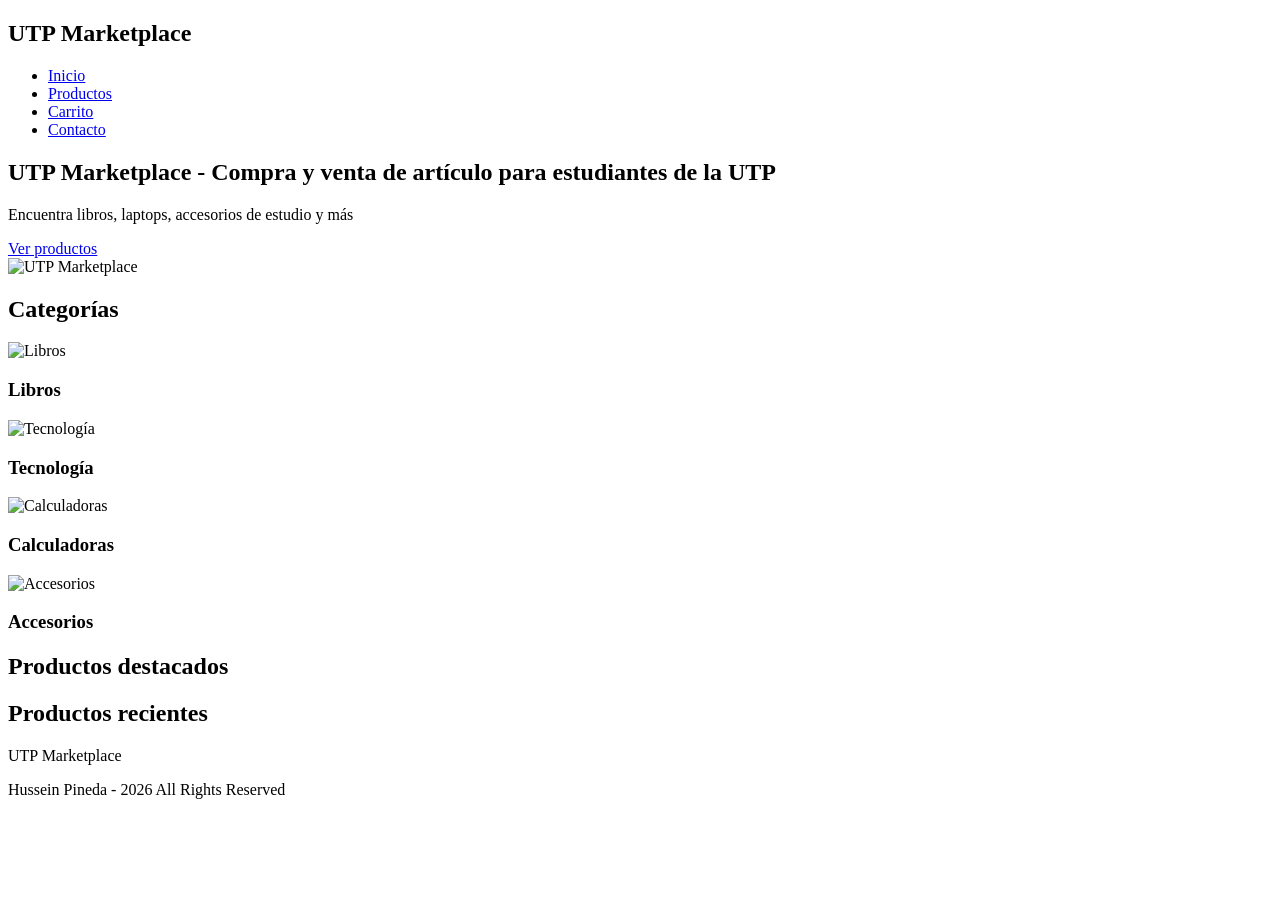
==== src/main/resources/templates/index.html @ 34e5fa72 "Nuevo ordenamiento de carpetas para backend" ====
<!DOCTYPE html>
<html lang="es">

<head>
    <meta charset="UTF-8">
    <meta name="viewport" content="width=device-width, initial-scale=1.0">

    <title>UTP Marketplace</title>
    <script src="https://cdn.tailwindcss.com"></script>

    <link rel="preconnect" href="https://fonts.googleapis.com">
    <link rel="preconnect" href="https://fonts.gstatic.com" crossorigin>
    <link href="https://fonts.googleapis.com/css2?family=Inter:wght@400;500;600;700;800&display=swap" rel="stylesheet">

    <link rel="stylesheet" href="css/main.css">
</head>

<body>

    <header>

        <nav class="navbar">

            <div class="logo">
                <h2>UTP Marketplace</h2>
            </div>

            <ul class="menu">
                <li><a class="active" href="index.html">Inicio</a></li>
                <li><a href="productos.html">Productos</a></li>
                <li><a href="carrito.html">Carrito</a></li>
                <li><a href="contacto.html">Contacto</a></li>
            </ul>

        </nav>

    </header>

    <main>

        <section class="hero">
            <div class="hero-texto">
                <h1>UTP Marketplace - Compra y venta de artículo para estudiantes de la UTP</h1>
                <p>
                    Encuentra libros, laptops, accesorios de estudio y más
                </p>
                <a href="productos.html" class="boton">
                    Ver productos
                </a>
            </div>

            <div class="hero-img">
                <img src="img/hero.jpg" alt="UTP Marketplace">
            </div>
        </section>

        <section class="categorias">
            <h2 class="text-3xl font-bold">Categorías</h2>
            <div class="categorias-grid">
                 <div class="categoria-card">
                    <img src="img/libros.jpg" alt="Libros">
                    <h3>Libros</h3>
                </div>

                <div class="categoria-card">
                    <img src="img/laptops.jpg" alt="Tecnología">
                    <h3>Tecnología</h3>
                </div>

                <div class="categoria-card">
                    <img src="img/calculadoras.jpg" alt="Calculadoras">
                    <h3>Calculadoras</h3>
                </div>

                <div class="categoria-card">
                    <img src="img/accesorios.jpg" alt="Accesorios">
                    <h3>Accesorios</h3>
                </div>
 
            </div>
        </section>

    <section class="productos-destacados">
        <h2 class="text-3xl font-bold">Productos destacados</h2>

        <div class="productos-grid" id="productos-destacados">
        </div>
    </section>

    <section class="productos-recientes">
        <h2 class="text-3xl font-bold">Productos recientes</h2>

        <div class="productos-grid" id="productos-recientes">
        </div>
    </section>

    </main>

    <footer class="footer">
        <p>
            UTP Marketplace
        </p>
        <p>
            Hussein Pineda - 2026 All Rights Reserved
        </p>
    </footer>

    <script src="js/productos.js"></script>
    <script src="js/inicio.js"></script>

</body>

</html>
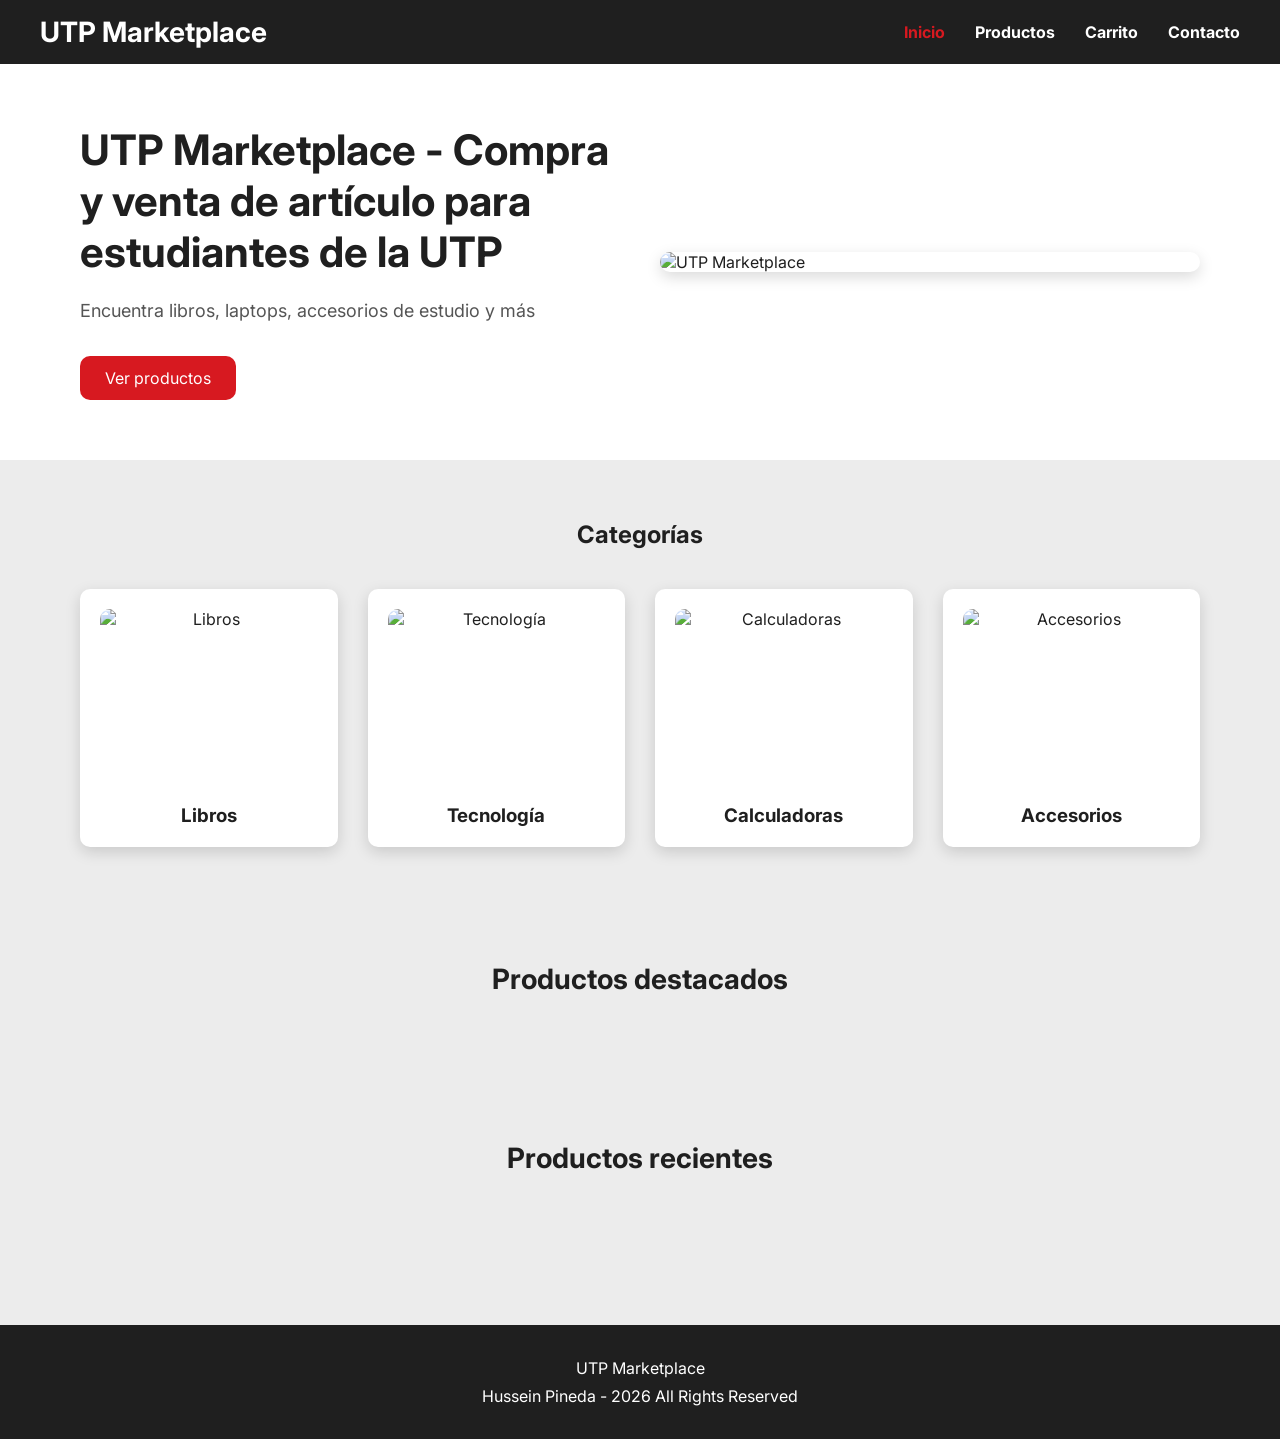
==== commit 3cbb776f: "Se termino la integracion a base de datos en todos los archivos, eliminado js con arreglo de product" ====
--- a/src/main/resources/templates/index.html
+++ b/src/main/resources/templates/index.html
@@ -12,7 +12,7 @@
     <link rel="preconnect" href="https://fonts.gstatic.com" crossorigin>
     <link href="https://fonts.googleapis.com/css2?family=Inter:wght@400;500;600;700;800&display=swap" rel="stylesheet">
 
-    <link rel="stylesheet" href="css/main.css">
+    <link rel="stylesheet" href="/css/main.css">
 </head>
 
 <body>
@@ -26,10 +26,10 @@
             </div>
 
             <ul class="menu">
-                <li><a class="active" href="index.html">Inicio</a></li>
-                <li><a href="productos.html">Productos</a></li>
-                <li><a href="carrito.html">Carrito</a></li>
-                <li><a href="contacto.html">Contacto</a></li>
+                <li><a class="active" href="/">Inicio</a></li>
+                <li><a href="/productos">Productos</a></li>
+                <li><a href="/carrito">Carrito</a></li>
+                <li><a href="/contacto">Contacto</a></li>
             </ul>
 
         </nav>
@@ -44,7 +44,7 @@
                 <p>
                     Encuentra libros, laptops, accesorios de estudio y más
                 </p>
-                <a href="productos.html" class="boton">
+                <a href="/productos" class="boton">
                     Ver productos
                 </a>
             </div>
@@ -105,8 +105,7 @@
         </p>
     </footer>
 
-    <script src="js/productos.js"></script>
-    <script src="js/inicio.js"></script>
+    <script src="/js/inicio.js"></script>
 
 </body>
 
--- a/css/main.css
+++ b/css/main.css
@@ -0,0 +1,800 @@
+* {
+  margin: 0;
+  padding: 0;
+  box-sizing: border-box;
+}
+
+html {
+  scroll-behavior: smooth;
+}
+
+body {
+  font-family: "Inter", Arial, Helvetica, sans-serif;
+  background-color: #ececec;
+  color: #1f1f1f;
+}
+
+a {
+  text-decoration: none;
+}
+
+ul {
+  list-style: none;
+}
+
+img {
+  display: block;
+  max-width: 100%;
+  height: auto;
+}
+
+main {
+  min-height: 100vh;
+  -webkit-animation: aparecer 0.6s ease;
+  animation: aparecer 0.6s ease;
+}
+
+@-webkit-keyframes aparecer {
+  from {
+    opacity: 0;
+    -webkit-transform: translateY(20px);
+    transform: translateY(20px);
+  }
+  to {
+    opacity: 1;
+    -webkit-transform: translateY(0);
+    transform: translateY(0);
+  }
+}
+@keyframes aparecer {
+  from {
+    opacity: 0;
+    transform: translateY(20px);
+  }
+  to {
+    opacity: 1;
+    transform: translateY(0);
+  }
+}
+@keyframes balanceo {
+  0% {
+    transform: rotate(0deg);
+  }
+  25% {
+    transform: rotate(-4deg);
+  }
+  50% {
+    transform: rotate(4deg);
+  }
+  75% {
+    transform: rotate(-4deg);
+  }
+  100% {
+    transform: rotate(0deg);
+  }
+}
+.boton {
+  background-color: #d71920;
+  color: #ffffff;
+  padding: 12px 25px;
+  border: none;
+  border-radius: 10px;
+  text-decoration: none;
+  cursor: pointer;
+  transition: 0.3s;
+  display: inline-block;
+  text-align: center;
+}
+.boton:hover {
+  background-color: #b31319;
+  -webkit-transform: rotate(-3deg) scale(1.05);
+  -moz-transform: rotate(-3deg) scale(1.05);
+  transform: rotate(-3deg) scale(1.05);
+}
+.boton:active {
+  -webkit-transform: scale(0.95);
+  -moz-transform: scale(0.95);
+  transform: scale(0.95);
+}
+
+.boton-pequeno {
+  background-color: #d71920;
+  color: #ffffff;
+  padding: 12px 25px;
+  border: none;
+  border-radius: 10px;
+  text-decoration: none;
+  cursor: pointer;
+  transition: 0.3s;
+  display: inline-block;
+  padding: 8px 18px;
+  font-size: 14px;
+  text-align: center;
+}
+.boton-pequeno:hover {
+  background-color: #b31319;
+  animation: balanceo 0.5s ease;
+}
+.boton-pequeno:active {
+  transform: scale(0.95);
+}
+
+header {
+  background-color: #1f1f1f;
+  box-shadow: 0 5px 15px rgba(0, 0, 0, 0.15);
+  padding: 15px 40px;
+}
+header .navbar {
+  display: flex;
+  justify-content: space-between;
+  align-items: center;
+}
+header .logo h2 {
+  color: #ffffff;
+  font-size: 28px;
+  cursor: pointer;
+  transition: 0.3s;
+}
+header .logo h2:hover {
+  color: #d71920;
+  transform: scale(1.05);
+}
+header .menu {
+  display: flex;
+  gap: 30px;
+  align-items: center;
+}
+header .menu a {
+  color: #ffffff;
+  font-weight: bold;
+  transition: 0.3s;
+}
+header .menu a:hover {
+  color: #d71920;
+}
+header .menu .active {
+  color: #d71920;
+}
+
+.hero {
+  display: grid;
+  grid-template-columns: 1fr 1fr;
+  align-items: center;
+  gap: 40px;
+  padding: 60px 80px;
+  background: #ffffff;
+  animation: aparecer 0.8s ease;
+}
+
+.hero-texto h1 {
+  font-size: 42px;
+  margin-bottom: 20px;
+  color: #1f1f1f;
+}
+.hero-texto p {
+  color: #555;
+  font-size: 18px;
+  line-height: 1.6;
+  margin-bottom: 30px;
+}
+
+.hero-img img {
+  width: 100%;
+  border-radius: 10px;
+  box-shadow: 0 5px 15px rgba(0, 0, 0, 0.15);
+}
+
+.categorias {
+  padding: 60px 80px;
+}
+.categorias h2 {
+  text-align: center;
+  margin-bottom: 40px;
+  color: #1f1f1f;
+}
+
+.categorias-grid {
+  display: grid;
+  grid-template-columns: repeat(4, 1fr);
+  gap: 30px;
+}
+
+.categoria-card {
+  background: #ffffff;
+  border-radius: 10px;
+  padding: 20px;
+  box-shadow: 0 5px 15px rgba(0, 0, 0, 0.15);
+  overflow: hidden;
+  text-align: center;
+  cursor: pointer;
+  transition: 0.3s;
+}
+.categoria-card img {
+  width: 100%;
+  height: 180px;
+  object-fit: cover;
+  border-radius: 10px;
+  margin-bottom: 15px;
+}
+.categoria-card h3 {
+  color: #1f1f1f;
+}
+.categoria-card:hover {
+  -webkit-transform: translateY(-6px);
+  -moz-transform: translateY(-6px);
+  transform: translateY(-6px);
+  box-shadow: 0 10px 25px rgba(0, 0, 0, 0.2);
+}
+
+.productos-destacados,
+.productos-recientes,
+.productos,
+.productos-relacionados {
+  padding: 55px 50px;
+  max-width: 1450px;
+  width: 95%;
+  margin: auto;
+}
+.productos-destacados h2,
+.productos-recientes h2,
+.productos h2,
+.productos-relacionados h2 {
+  text-align: center;
+  margin-bottom: 35px;
+  color: #1f1f1f;
+  font-size: 28px;
+}
+
+.productos-grid {
+  display: grid;
+  grid-template-columns: repeat(4, 1fr);
+  gap: 28px;
+}
+
+.producto-card {
+  background: #ffffff;
+  border-radius: 10px;
+  padding: 20px;
+  box-shadow: 0 5px 15px rgba(0, 0, 0, 0.15);
+  overflow: hidden;
+  padding: 24px;
+  text-align: center;
+  transition: 0.3s;
+  animation: aparecer 0.5s ease;
+}
+.producto-card img {
+  width: 100%;
+  height: 195px;
+  object-fit: cover;
+  border-radius: 10px;
+  margin-bottom: 15px;
+}
+.producto-card h3 {
+  margin-bottom: 10px;
+  color: #1f1f1f;
+  font-size: 20px;
+}
+.producto-card .categoria {
+  color: #d71920;
+  font-weight: bold;
+  margin-bottom: 8px;
+}
+.producto-card .vendedor {
+  color: #555;
+  margin-bottom: 8px;
+  font-size: 15px;
+}
+.producto-card .precio {
+  font-size: 22px;
+  font-weight: bold;
+  color: #d71920;
+  margin-bottom: 18px;
+}
+.producto-card:hover {
+  -webkit-transform: scale(1.03);
+  -moz-transform: scale(1.03);
+  transform: scale(1.03);
+  box-shadow: 0 10px 25px rgba(0, 0, 0, 0.2);
+}
+
+.productos-relacionados .productos-grid {
+  grid-template-columns: repeat(3, 1fr);
+  max-width: 1000px;
+  margin: auto;
+}
+.productos-relacionados .producto-card img {
+  height: 180px;
+}
+
+.catalogo {
+  padding: 50px 40px 25px;
+}
+.catalogo h1 {
+  text-align: center;
+  margin-bottom: 15px;
+  color: #1f1f1f;
+}
+.catalogo p {
+  text-align: center;
+  color: #555;
+  margin-bottom: 35px;
+}
+
+.busqueda {
+  display: flex;
+  justify-content: center;
+  gap: 20px;
+  margin: 0 auto 40px;
+  padding: 0 40px;
+  max-width: 1000px;
+}
+.busqueda input {
+  width: 350px;
+  padding: 12px;
+  border: 1px solid #cccccc;
+  border-radius: 10px;
+  transition: 0.3s;
+}
+.busqueda input:focus {
+  outline: none;
+  border-color: #d71920;
+}
+.busqueda select {
+  padding: 12px;
+  border: 1px solid #cccccc;
+  border-radius: 10px;
+  background-color: #ffffff;
+}
+
+.sin-productos {
+  grid-column: 1/-1;
+  text-align: center;
+  color: #555;
+  font-size: 18px;
+  padding: 40px;
+}
+
+.detalle-producto {
+  display: grid;
+  grid-template-columns: 1fr 1fr;
+  gap: 50px;
+  padding: 60px 80px;
+  max-width: 1250px;
+  margin: auto;
+  align-items: center;
+}
+
+.producto-imagen {
+  display: flex;
+  justify-content: center;
+  align-items: center;
+}
+.producto-imagen img {
+  width: 100%;
+  max-width: 550px;
+  height: 420px;
+  object-fit: contain;
+  border-radius: 10px;
+  box-shadow: 0 5px 15px rgba(0, 0, 0, 0.15);
+  background-color: #ffffff;
+  transition: 0.3s;
+}
+.producto-imagen img:hover {
+  transform: scale(1.03);
+}
+
+.producto-info {
+  display: flex;
+  flex-direction: column;
+  gap: 18px;
+}
+.producto-info h1 {
+  font-size: 36px;
+  color: #1f1f1f;
+}
+.producto-info .categoria {
+  color: #555;
+  font-weight: bold;
+}
+.producto-info .vendedor {
+  color: #555;
+}
+.producto-info .precio {
+  font-size: 32px;
+  color: #d71920;
+  font-weight: bold;
+}
+.producto-info .descripcion {
+  line-height: 1.6;
+  color: #555;
+}
+
+.carrito {
+  padding: 60px 50px;
+  max-width: 1300px;
+  margin: auto;
+}
+.carrito h1 {
+  text-align: center;
+  margin-bottom: 40px;
+  color: #1f1f1f;
+}
+
+.carrito-contenido {
+  display: grid;
+  grid-template-columns: 2fr 1fr;
+  gap: 40px;
+  align-items: start;
+}
+
+.lista-productos {
+  display: flex;
+  flex-direction: column;
+  gap: 20px;
+}
+
+.producto-carrito {
+  background: #ffffff;
+  border-radius: 10px;
+  padding: 20px;
+  box-shadow: 0 5px 15px rgba(0, 0, 0, 0.15);
+  overflow: hidden;
+  display: flex;
+  align-items: center;
+  gap: 20px;
+  transition: 0.3s;
+}
+.producto-carrito img {
+  width: 130px;
+  height: 120px;
+  object-fit: cover;
+  border-radius: 10px;
+}
+.producto-carrito h3 {
+  margin-bottom: 10px;
+}
+.producto-carrito .cantidad {
+  color: #555;
+  margin-bottom: 8px;
+}
+.producto-carrito .precio {
+  color: #d71920;
+  font-size: 21px;
+  font-weight: bold;
+}
+.producto-carrito:hover {
+  transform: translateX(5px);
+  box-shadow: 0 8px 20px rgba(0, 0, 0, 0.2);
+}
+
+.controles-cantidad {
+  display: flex;
+  align-items: center;
+  gap: 8px;
+  margin-top: 12px;
+}
+.controles-cantidad button {
+  padding: 7px 12px;
+  border: 1px solid #cccccc;
+  border-radius: 6px;
+  background-color: #ececec;
+  color: #1f1f1f;
+  font-weight: bold;
+  cursor: pointer;
+  transition: 0.3s;
+}
+.controles-cantidad button:hover {
+  background-color: #d8d8d8;
+  transform: scale(1.08);
+}
+.controles-cantidad .eliminar {
+  background-color: #d71920;
+  color: #ffffff;
+  border-color: #d71920;
+}
+.controles-cantidad .eliminar:hover {
+  background-color: #b31319;
+}
+
+.resumen-compra {
+  background: #ffffff;
+  border-radius: 10px;
+  padding: 20px;
+  box-shadow: 0 5px 15px rgba(0, 0, 0, 0.15);
+  overflow: hidden;
+  height: fit-content;
+  text-align: center;
+  position: sticky;
+  top: 30px;
+}
+.resumen-compra h2 {
+  margin-bottom: 25px;
+}
+.resumen-compra p {
+  margin-bottom: 15px;
+}
+.resumen-compra .precio {
+  color: #d71920;
+  font-size: 24px;
+  font-weight: bold;
+}
+.resumen-compra .boton {
+  display: block;
+  margin-top: 25px;
+  animation: pulso 1.8s infinite;
+}
+.resumen-compra .boton:hover {
+  background-color: #b31319;
+  animation-play-state: paused;
+  transform: scale(1.05);
+}
+
+.vaciar-carrito {
+  width: 100%;
+  margin-top: 12px;
+  padding: 10px;
+  background-color: transparent;
+  color: #555;
+  border: 1px solid #555;
+  border-radius: 10px;
+  cursor: pointer;
+  transition: 0.3s;
+}
+.vaciar-carrito:hover {
+  color: #d71920;
+  border-color: #d71920;
+}
+
+.contacto {
+  padding: 60px 80px;
+  max-width: 1200px;
+  margin: auto;
+}
+.contacto h1 {
+  text-align: center;
+  margin-bottom: 15px;
+  color: #1f1f1f;
+}
+.contacto > p {
+  text-align: center;
+  color: #555;
+  margin: 0 auto 40px;
+  max-width: 700px;
+  line-height: 1.5;
+}
+
+.contacto-contenido {
+  display: grid;
+  grid-template-columns: 1fr 1fr;
+  gap: 40px;
+}
+
+.informacion {
+  background: #ffffff;
+  border-radius: 10px;
+  padding: 20px;
+  box-shadow: 0 5px 15px rgba(0, 0, 0, 0.15);
+  overflow: hidden;
+}
+.informacion h2 {
+  margin-bottom: 25px;
+  color: #1f1f1f;
+}
+.informacion p {
+  text-align: left;
+  margin-bottom: 18px;
+  color: #555;
+}
+.informacion strong {
+  color: #1f1f1f;
+}
+
+.formulario {
+  background: #ffffff;
+  border-radius: 10px;
+  padding: 20px;
+  box-shadow: 0 5px 15px rgba(0, 0, 0, 0.15);
+  overflow: hidden;
+}
+.formulario h2 {
+  margin-bottom: 25px;
+  color: #1f1f1f;
+}
+.formulario form {
+  display: flex;
+  flex-direction: column;
+  gap: 10px;
+}
+.formulario label {
+  font-weight: bold;
+  margin-top: 5px;
+}
+.formulario input,
+.formulario textarea {
+  padding: 12px;
+  border: 1px solid #cccccc;
+  border-radius: 10px;
+  transition: 0.3s;
+  font-family: "Inter", Arial, Helvetica, sans-serif;
+}
+.formulario input:focus,
+.formulario textarea:focus {
+  outline: none;
+  border-color: #d71920;
+  box-shadow: 0 0 5px rgba(215, 25, 32, 0.25);
+}
+.formulario textarea {
+  resize: vertical;
+}
+.formulario .boton {
+  align-self: flex-start;
+  margin-top: 10px;
+}
+
+.redes {
+  padding: 40px 80px 60px;
+  text-align: center;
+}
+.redes h2 {
+  margin-bottom: 25px;
+}
+
+.redes-contenido {
+  display: flex;
+  justify-content: center;
+  flex-wrap: wrap;
+  gap: 25px;
+}
+.redes-contenido a {
+  color: #d71920;
+  font-weight: bold;
+  transition: 0.3s;
+}
+.redes-contenido a:hover {
+  color: #b31319;
+  transform: scale(1.08);
+}
+
+.footer {
+  background-color: #1f1f1f;
+  color: #ffffff;
+  text-align: center;
+  padding: 25px;
+  margin-top: 60px;
+}
+.footer p {
+  margin: 8px 0;
+}
+
+@media (max-width: 992px) {
+  .hero {
+    grid-template-columns: 1fr;
+    text-align: center;
+    padding: 50px 50px;
+  }
+  .hero-img img {
+    max-height: 400px;
+    object-fit: cover;
+  }
+  .categorias-grid {
+    grid-template-columns: repeat(2, 1fr);
+  }
+  .productos-grid {
+    grid-template-columns: repeat(2, 1fr);
+  }
+  .productos-relacionados .productos-grid {
+    grid-template-columns: repeat(2, 1fr);
+  }
+  .detalle-producto {
+    grid-template-columns: 1fr;
+    padding: 50px;
+  }
+  .producto-info {
+    text-align: center;
+  }
+  .producto-info .boton {
+    align-self: center;
+  }
+  .carrito-contenido {
+    grid-template-columns: 1fr;
+  }
+  .resumen-compra {
+    position: static;
+  }
+  .contacto-contenido {
+    grid-template-columns: 1fr;
+  }
+  .busqueda {
+    flex-wrap: wrap;
+  }
+}
+@media (max-width: 768px) {
+  header {
+    padding: 15px 25px;
+  }
+  .navbar {
+    flex-direction: column;
+    gap: 20px;
+  }
+  .menu {
+    flex-wrap: wrap;
+    justify-content: center;
+    gap: 15px;
+  }
+  .hero {
+    padding: 40px 25px;
+  }
+  .hero-texto h1 {
+    font-size: 32px;
+  }
+  .hero-texto p {
+    font-size: 16px;
+  }
+  .categorias {
+    padding: 40px 25px;
+  }
+  .categorias-grid {
+    grid-template-columns: 1fr;
+  }
+  .productos-destacados,
+  .productos-recientes,
+  .productos,
+  .productos-relacionados {
+    width: 100%;
+    padding: 40px 25px;
+  }
+  .productos-grid {
+    grid-template-columns: 1fr;
+  }
+  .productos-relacionados .productos-grid {
+    grid-template-columns: 1fr;
+  }
+  .detalle-producto {
+    padding: 40px 25px;
+  }
+  .producto-imagen img {
+    height: 320px;
+  }
+  .producto-info h1 {
+    font-size: 28px;
+  }
+  .producto-info .precio {
+    font-size: 27px;
+  }
+  .catalogo {
+    padding: 40px 25px 20px;
+  }
+  .busqueda {
+    flex-direction: column;
+    padding: 0 25px;
+  }
+  .busqueda input,
+  .busqueda select {
+    width: 100%;
+  }
+  .carrito {
+    padding: 40px 25px;
+  }
+  .producto-carrito {
+    flex-direction: column;
+    text-align: center;
+  }
+  .producto-carrito img {
+    width: 100%;
+    height: 200px;
+  }
+  .controles-cantidad {
+    justify-content: center;
+  }
+  .contacto {
+    padding: 40px 25px;
+  }
+  .redes {
+    padding: 40px 25px;
+  }
+  .footer {
+    margin-top: 40px;
+  }
+}
+
+/*# sourceMappingURL=main.css.map */
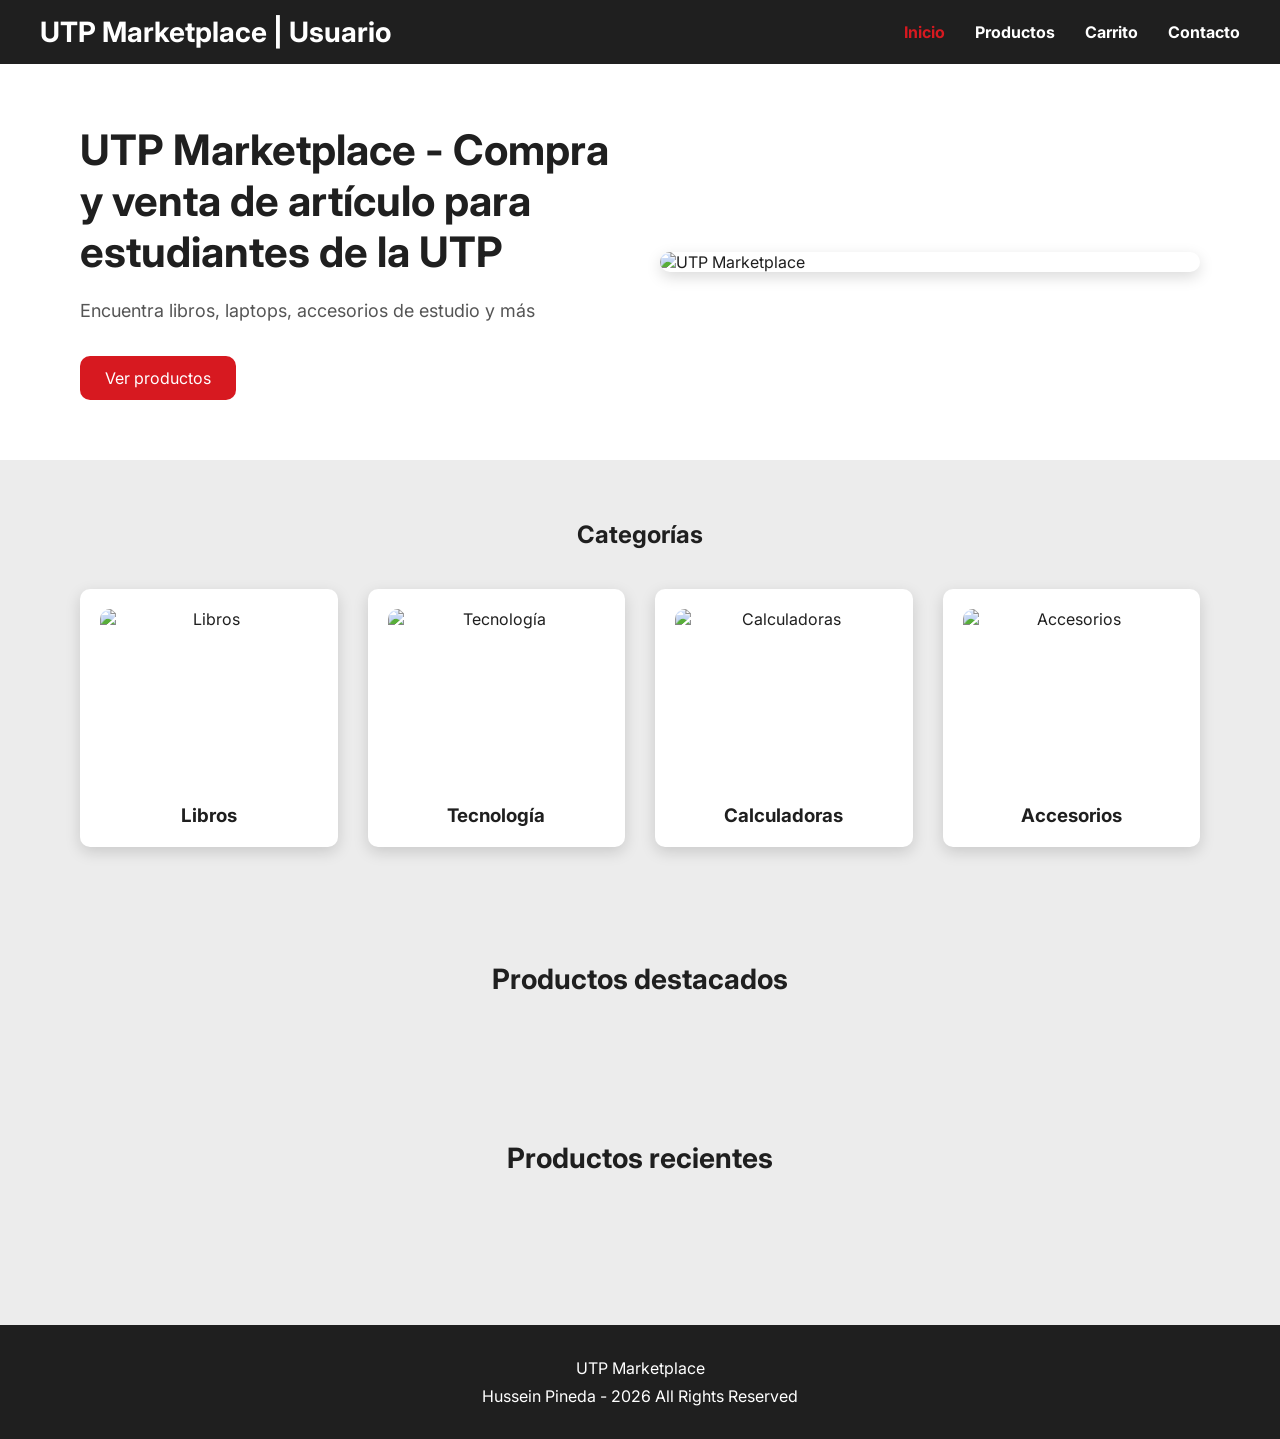
==== commit b0edd094: "Correcciones finales al Spring para gestión de usuarios y conexión a BD, arreglos en el CSS" ====
--- a/src/main/resources/templates/index.html
+++ b/src/main/resources/templates/index.html
@@ -22,7 +22,7 @@
         <nav class="navbar">
 
             <div class="logo">
-                <h2>UTP Marketplace</h2>
+                <h2>UTP Marketplace | Usuario</h2>
             </div>
 
             <ul class="menu">
